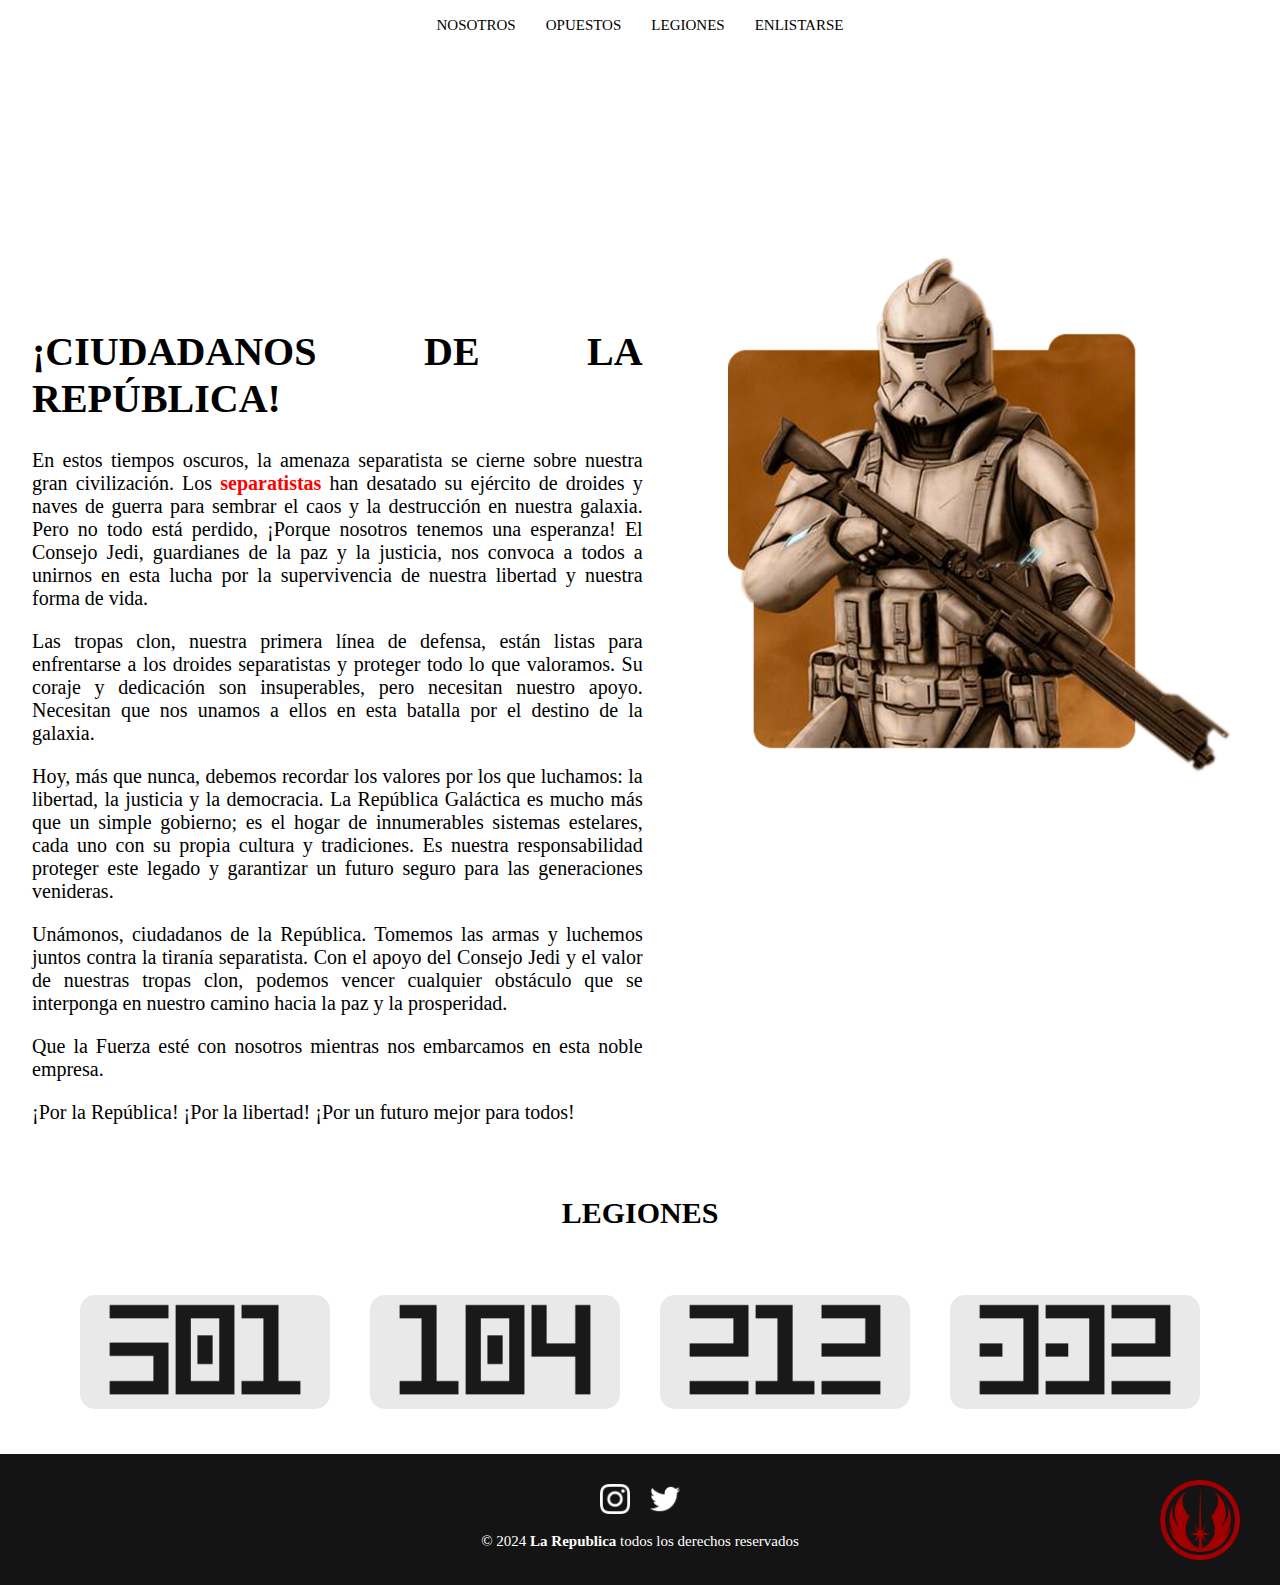
==== index.html @ 1a9fe4a3 "primer commit" ====
<!DOCTYPE html>
<html lang="es">

<head>
    <meta charset="UTF-8">
    <meta name="viewport" content="width=device-width, initial-scale=1.0">
    <link rel="stylesheet" href="styles.css">
    <link rel="shortcut icon" href="images/JEDILOGOICON.png" type="imagex-icon">
    <title>La Republica</title>
</head>
<!-- Encabezado -->

<body>
    <header>
        <!-- Barra de navegación -->
        <nav>
            <ul>
                <li class="navbar"><a href="./pages/ABOUT_US.html">NOSOTROS</a></li>
                <li class="navbar"><a href="./pages/ENEMY.html">OPUESTOS</a></li>
                <li class="navbar"><a href="./pages/GROUPS.html">LEGIONES</a></li>
                <li class="navbar"><a href="./pages/ENLISTED.html">ENLISTARSE</a></li>
            </ul>
        </nav>
        <!-- Fin barra de navegación -->
    </header>
    <!-- Contenido menú principal -->
    <main>
        <!-- VIDEO EN LOOP CON LOGOTIPO -->
        <div class="ContenedorPrincipal">
            <img class="SW-Logo" src="/images/SW_BkLOGO.png" alt="logo-star-wars">
            <video class="FormacionClon" src="./videos/CLONETROOPERII.mp4" autoplay loop>Tropas clon en formacion</video>
        </div>
        <!-- FIN VIDEO EN LOOP CON LOGOTIPO -->
        <section>
            <!-- CONTENIDO TEXTO + IMG -->
            <div class="ParrafoPrincipal">
                <div class="CajaTextoRepublica">
                    <h1>
                        ¡CIUDADANOS DE LA REPÚBLICA!
                    </h1>
                    <p>
                        En estos tiempos oscuros, la amenaza separatista se cierne sobre nuestra gran civilización. Los <span class="VillanoSep">separatistas</span> han desatado su ejército de droides y naves de guerra para sembrar el caos y la destrucción en nuestra galaxia. Pero no todo está perdido, ¡Porque nosotros tenemos una esperanza! El Consejo Jedi, guardianes de la paz y la justicia, nos convoca a todos a unirnos en esta lucha por la supervivencia de nuestra libertad y nuestra forma de vida.
                    </p>
                    <p>
                        Las tropas clon, nuestra primera línea de defensa, están listas para enfrentarse a los droides separatistas y proteger todo lo que valoramos. Su coraje y dedicación son insuperables, pero necesitan nuestro apoyo. Necesitan que nos unamos a ellos en esta batalla por el destino de la galaxia.
                    </p>
                    <p>
                        Hoy, más que nunca, debemos recordar los valores por los que luchamos: la libertad, la justicia y la democracia. La República Galáctica es mucho más que un simple gobierno; es el hogar de innumerables sistemas estelares, cada uno con su propia cultura y tradiciones. Es nuestra responsabilidad proteger este legado y garantizar un futuro seguro para las generaciones venideras.
                    </p>
                    <p>
                        Unámonos, ciudadanos de la República. Tomemos las armas y luchemos juntos contra la tiranía separatista. Con el apoyo del Consejo Jedi y el valor de nuestras tropas clon, podemos vencer cualquier obstáculo que se interponga en nuestro camino hacia la paz y la prosperidad.
                    </p>
                    <p>
                        Que la Fuerza esté con nosotros mientras nos embarcamos en esta noble empresa.
                    </p>
                    <p class="Mayus">
                        ¡Por la República! ¡Por la libertad! ¡Por un futuro mejor para todos!
                    </p>
                </div>
                <div class="ImagenClon">
                    <img src="./images/CLON.png" alt="Soldado-Clon-Posando">
                </div>
            </div>
            <!-- FIN CONTENIDO TEXTO + IMG -->
        </section>
        <!-- CINCO LEGIONES -->
        <div>
            <div>
                <h1 class="LegSecc">
                    LEGIONES
                </h1>
            </div>
            <div class="CajasLegion">
                <div class="CajaLeg">
                    <a href="./pages/GROUPS.html">
                        <img class="ImgNumLeg" src="./images/Img/501.png" alt="LogoLegion501">
                    </a>
                </div>
                <div class="CajaLeg">
                    <img class="ImgNumLeg" src="./images/Img/104.png" alt="LogoLegion104">
                </div>
                <div class="CajaLeg">
                    <img class="ImgNumLeg" src="./images/Img/212.png" alt="LogoLegion212">
                </div>
                <div class="CajaLeg">
                    <img class="ImgNumLeg" src="./images/Img/332.png" alt="LogoLegion332">
                </div>
            </div>
        </div>
        <!-- FIN CINCO LEGIONES -->
    </main>
    <!-- PIE DE PAGINA -->
    <footer>
        <div class="redes-sociales">
            <a href="">
                <img src="images/Icon/INSTAGRAMIcon.png" alt="Instagram">
            </a>
            <a href="">
                <img src="images/Icon/XIcon.png" alt="">
            </a>
        </div>
        <p class="CopyRight">&copy; 2024 <strong>La Republica</strong> todos los derechos reservados
        <p>
        <div class="JediLogo-Footer">
            <img class="Jedi-Right-Logo" src="images/jediorder-logo.png" alt="Logo-JediOrder">
        </div>
    </footer>
    <!-- FIN PIE DE PAGINA -->
</body>
</html>
---- styles.css ----
@media (max-width: 576px): {

}

/* CUERPO */
body {
    margin: 0;
    padding: 0;
    box-sizing: border-box;
    font-size: 15px;
}
/* FIN CUERPO */


/* BARRA DE NAVEGACION */
header {
    background-color: white;
    padding: 15px;
}
.ContentList{
    display: flex;
    justify-content: center;
    flex: row;

}
nav ul {
    list-style-type: none;
    margin: 0;
    padding: 0;
    display: flex;
    justify-content: center;
}
li.navbar a {
    color: black;
    text-decoration: none;
    padding: 2px 15px;
    display: block;
}
li.navbar a:hover {
    background-color: rgb(238, 238, 238);
    color: red;
    border-radius: 15px;
}
.Color2 {
    background-color: rgb(229, 229, 229);
}
.HomeButton {
    width: 30%;
}
/* FIN BARRA DE NAVEGACION */


/* VIDEO CON LOGOTIPO */
.ContenedorPrincipal{
    position: relative;
}
.SW-Logo {
    position: absolute;
    left: 150px;
    bottom: 150px;
    width: 18%;
}
.FormacionClon {
    width: 100%;
}
/* FIN VIDEO PRINCIPAL CON LOGOTIPO */


/* CONTENIDO TEXTO + IMG */
.ParrafoPrincipal {
    display: flex;
    justify-content: space-evenly;
    text-align: justify;
}
.CajaTextoRepublica {
    padding: 16px;
    margin: 16px;
    width: 800px;
    max-width: 800px;
    margin-top: 80px;
    font-size: 20px;
}
.HeroesRep {
    color: blue;
    font-weight: bold;
    
}
.VillanoSep {
    color: red;
    font-weight: bold;
}
.RepMayus{
    text-transform: uppercase;
    font-weight: 800;
    font-size: 25px;
}
.ImagenClon {
    margin: 50px;
}
.ImagenClon img{
    width: 100%;
    height: auto;
}
.ImagenClon2 {
    padding-top: 220px;
}
.Text1 {
    text-align: center;
}
.Text2 {
    text-align: center;
}
.FIVEoneGROUPS {
    font-size: 60px;
}
.TitleGROUPS {
    text-align: center;
}
.FormDesign {
    text-align: left;
}
.EndLine {
    text-align: center;
}
/* FIN CONTENIDO TEXTO + IMG */


/* LEGIONES */
h3 {
    color: black;
}
.LegSecc {
    text-align: center;
}
.CajasLegion {
    display: flex;
    align-items: center;
    justify-content: center;
    padding: 25px;
}
.CajaLeg {
    border-radius: 15px;
    background-color: rgb(233, 233, 233);
    margin: 20px;
}
.CajaLeg:hover {
    background-color: rgb(172, 172, 172);
    cursor: pointer;
}
.ImgNumLeg {
    width: 210px;
    height: 110px;
    margin-left: 20px;
    margin-right: 20px;
}
/* FIN LEGIONES */


/* PIE DE PAGINA */
footer {
    background-color: rgb(20, 20, 20);
    padding: 20px;
    text-align: center;
}
.redes-sociales {
    display: flex;
    justify-content: center;
    padding-top: 10px;
}
.redes-sociales img {
    width: 30px;
    height: 30px;
    margin: 0 10px;
    padding-right: 0px;   
}
.JediLogo-Footer {
    position: relative;
}
.Jedi-Right-Logo {
    position: absolute;
    right: 20px;
    bottom: 5px;
    width: 80px;
    height: 80px;
}
.CopyRight {
    color: white;
}
/* FIN PIE DE PAGINA */
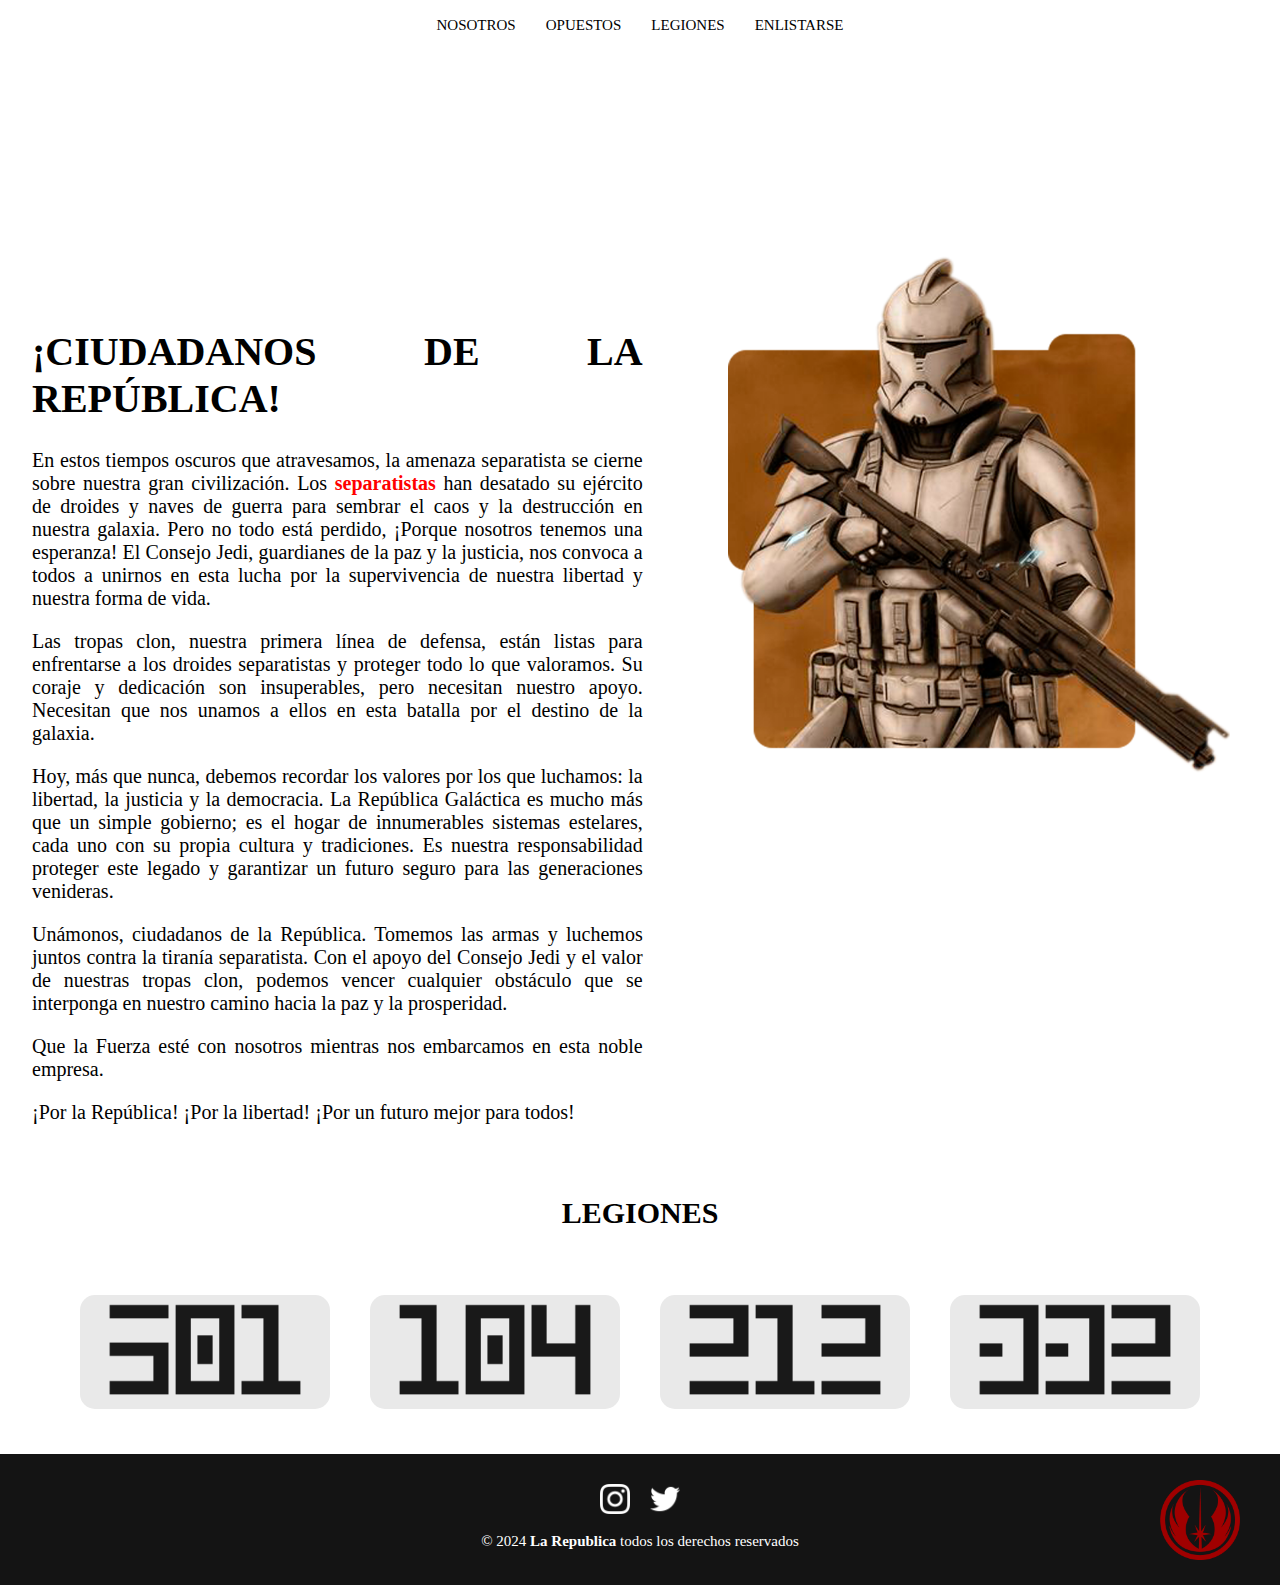
==== commit 44e50369: "Modificacion de texto h1 en section" ====
--- a/index.html
+++ b/index.html
@@ -39,7 +39,7 @@
                         ¡CIUDADANOS DE LA REPÚBLICA!
                     </h1>
                     <p>
-                        En estos tiempos oscuros, la amenaza separatista se cierne sobre nuestra gran civilización. Los <span class="VillanoSep">separatistas</span> han desatado su ejército de droides y naves de guerra para sembrar el caos y la destrucción en nuestra galaxia. Pero no todo está perdido, ¡Porque nosotros tenemos una esperanza! El Consejo Jedi, guardianes de la paz y la justicia, nos convoca a todos a unirnos en esta lucha por la supervivencia de nuestra libertad y nuestra forma de vida.
+                        En estos tiempos oscuros que atravesamos, la amenaza separatista se cierne sobre nuestra gran civilización. Los <span class="VillanoSep">separatistas</span> han desatado su ejército de droides y naves de guerra para sembrar el caos y la destrucción en nuestra galaxia. Pero no todo está perdido, ¡Porque nosotros tenemos una esperanza! El Consejo Jedi, guardianes de la paz y la justicia, nos convoca a todos a unirnos en esta lucha por la supervivencia de nuestra libertad y nuestra forma de vida.
                     </p>
                     <p>
                         Las tropas clon, nuestra primera línea de defensa, están listas para enfrentarse a los droides separatistas y proteger todo lo que valoramos. Su coraje y dedicación son insuperables, pero necesitan nuestro apoyo. Necesitan que nos unamos a ellos en esta batalla por el destino de la galaxia.
